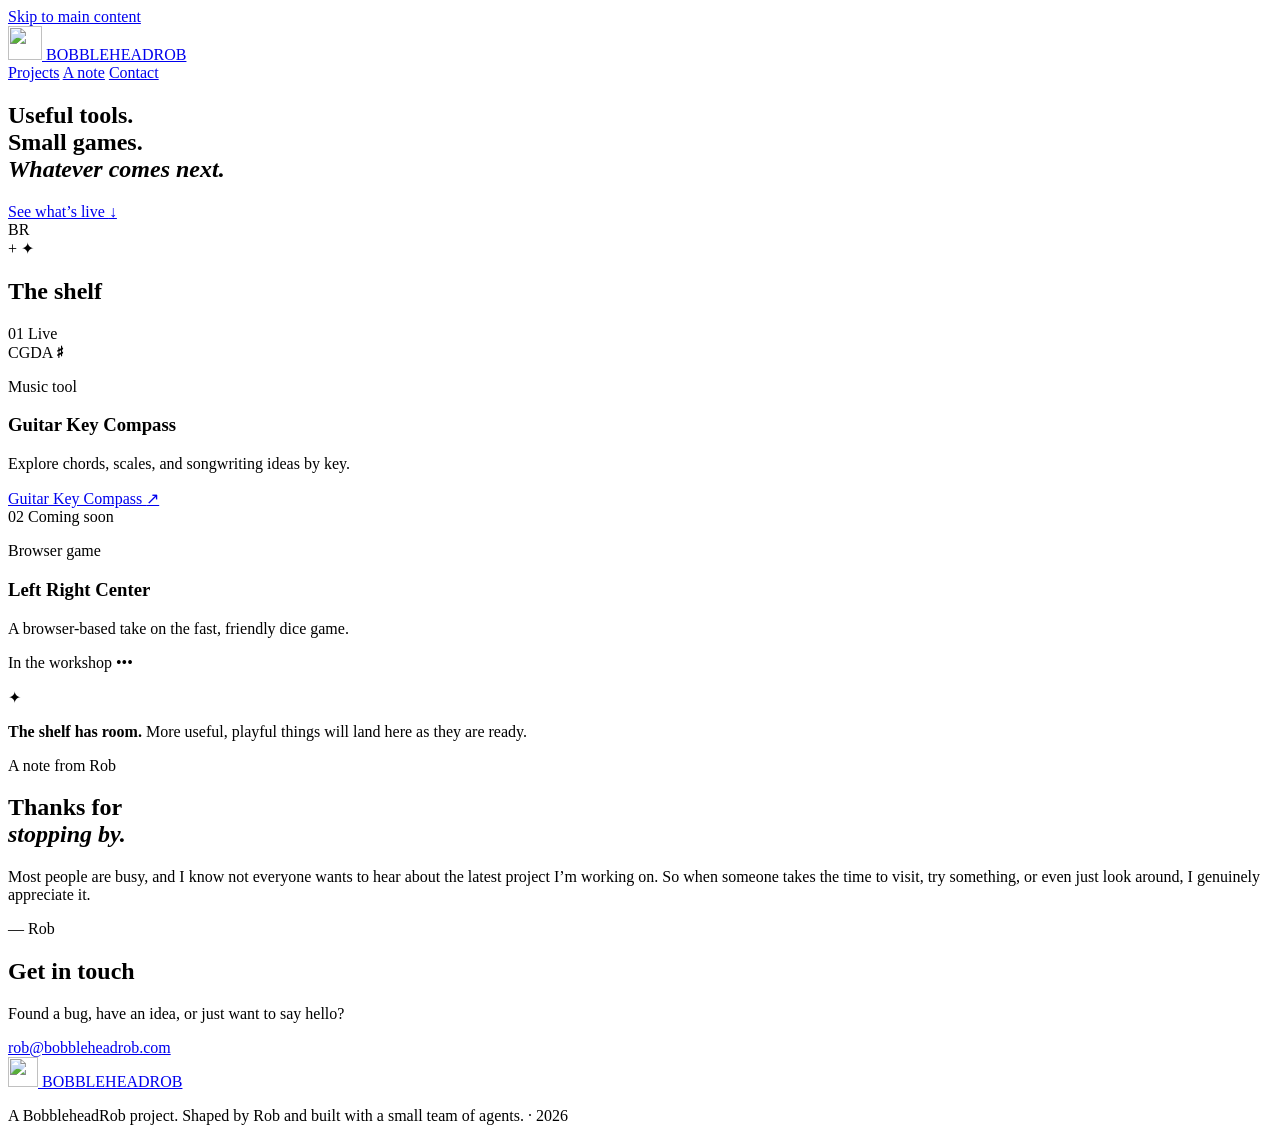
==== public/index.html @ 45a53c52 "Add interactive homepage bobblehead" ====
<!doctype html>
<html lang="en">
  <head>
    <meta charset="utf-8">
    <meta name="viewport" content="width=device-width, initial-scale=1">
    <title>BobbleheadRob — Useful tools, small games, and projects</title>
    <meta name="description" content="BobbleheadRob is a collection of useful tools, small games, and other projects shaped by Rob and built with a small team of agents.">
    <link rel="canonical" href="https://bobbleheadrob.com/">
    <meta name="theme-color" content="#101215">

    <meta property="og:type" content="website">
    <meta property="og:site_name" content="BobbleheadRob">
    <meta property="og:title" content="BobbleheadRob — Useful tools, small games, and projects">
    <meta property="og:description" content="Useful tools, small games, and other projects shaped by Rob and built with a small team of agents.">
    <meta property="og:url" content="https://bobbleheadrob.com/">
    <meta property="og:image" content="https://bobbleheadrob.com/assets/og-image.png">
    <meta property="og:image:width" content="1200">
    <meta property="og:image:height" content="630">
    <meta property="og:image:alt" content="BobbleheadRob social preview.">
    <meta name="twitter:card" content="summary_large_image">
    <meta name="twitter:title" content="BobbleheadRob — Useful tools, small games, and projects">
    <meta name="twitter:description" content="Useful tools, small games, and other projects shaped by Rob and built with a small team of agents.">
    <meta name="twitter:image" content="https://bobbleheadrob.com/assets/og-image.png">
    <meta name="twitter:image:alt" content="BobbleheadRob social preview.">

    <link rel="icon" href="/assets/bobblehead-mark.svg" type="image/svg+xml">
    <link rel="stylesheet" href="/styles.css">
    <script type="application/ld+json">
      {
        "@context": "https://schema.org",
        "@type": "WebSite",
        "name": "BobbleheadRob",
        "url": "https://bobbleheadrob.com/",
        "description": "BobbleheadRob is a collection of useful tools, small games, and other projects shaped by Rob and built with a small team of agents."
      }
    </script>
    <script src="/app.js" defer></script>
    <script src="/mascot.js" defer></script>
  </head>
  <body>
    <a class="skip-link" href="#main-content">Skip to main content</a>

    <header class="site-header">
      <a class="wordmark" href="/" aria-label="BobbleheadRob home">
        <img src="/assets/bobblehead-mark.svg" width="34" height="34" alt="">
        <span>BOBBLEHEADROB</span>
      </a>
      <nav aria-label="Primary navigation">
        <a href="#projects">Projects</a>
        <a href="#note">A note</a>
        <a href="#contact">Contact</a>
      </nav>
    </header>

    <main id="main-content">
      <section class="hero" aria-labelledby="hero-title">
        <div class="hero-copy">
          <h1 id="hero-title">Useful tools.<br>Small games.<br><em>Whatever comes next.</em></h1>
          <a class="button" href="#projects">See what’s live <span aria-hidden="true">↓</span></a>
        </div>

        <div class="hero-object" aria-hidden="true">
          <div class="orbit orbit-one"></div>
          <div class="orbit orbit-two"></div>
          <div class="bobble" data-mascot>
            <div class="bobble-face"><span></span><span></span></div>
            <div class="bobble-spring"></div>
            <div class="bobble-base">BR</div>
          </div>
          <span class="spark spark-one">+</span>
          <span class="spark spark-two">✦</span>
        </div>
      </section>

      <section class="projects" id="projects" aria-labelledby="projects-title">
        <div class="section-heading">
          <h2 class="eyebrow" id="projects-title">The shelf</h2>
        </div>

        <div class="project-grid">
          <article class="project-card project-card-featured">
            <div class="card-topline">
              <span class="project-number">01</span>
              <span class="status status-live"><span aria-hidden="true"></span> Live</span>
            </div>
            <div class="project-symbol compass" aria-hidden="true">
              <span>C</span><span>G</span><span>D</span><span>A</span>
              <strong>♯</strong>
            </div>
            <div class="card-copy">
              <p class="project-type">Music tool</p>
              <h3>Guitar Key Compass</h3>
              <p>Explore chords, scales, and songwriting ideas by key.</p>
            </div>
            <a href="https://guitar.bobbleheadrob.com/" class="card-link">
              Guitar Key Compass
              <span aria-hidden="true">↗</span>
            </a>
          </article>

          <article class="project-card project-card-soon">
            <div class="card-topline">
              <span class="project-number">02</span>
              <span class="status">Coming soon</span>
            </div>
            <div class="project-symbol dice" aria-hidden="true">
              <span></span><span></span><span></span><span></span><span></span>
            </div>
            <div class="card-copy">
              <p class="project-type">Browser game</p>
              <h3>Left Right Center</h3>
              <p>A browser-based take on the fast, friendly dice game.</p>
            </div>
            <p class="card-link card-link-muted">In the workshop <span aria-hidden="true">•••</span></p>
          </article>

          <aside class="shelf-note">
            <span aria-hidden="true">✦</span>
            <p><strong>The shelf has room.</strong> More useful, playful things will land here as they are ready.</p>
          </aside>
        </div>
      </section>

      <section class="about personal-note" id="note" aria-labelledby="note-title">
        <p class="eyebrow">A note from Rob</p>
        <div class="about-grid">
          <h2 id="note-title">Thanks for<br><em>stopping by.</em></h2>
          <div>
            <p>Most people are busy, and I know not everyone wants to hear about the latest project I’m working on. So when someone takes the time to visit, try something, or even just look around, I genuinely appreciate it.</p>
            <p class="note-signature">— Rob</p>
          </div>
        </div>
      </section>

      <section class="contact" id="contact" aria-labelledby="contact-title">
        <h2 id="contact-title">Get in touch</h2>
        <p>Found a bug, have an idea, or just want to say hello?</p>
        <a class="contact-email" href="mailto:rob@bobbleheadrob.com">rob@bobbleheadrob.com</a>
      </section>
    </main>

    <footer>
      <a class="wordmark" href="/" aria-label="BobbleheadRob home">
        <img src="/assets/bobblehead-mark.svg" width="30" height="30" alt="">
        <span>BOBBLEHEADROB</span>
      </a>
      <p class="footer-identity">A BobbleheadRob project. Shaped by Rob and built with a small team of agents. <span class="footer-year"><span aria-hidden="true">·</span> <span id="current-year">2026</span></span></p>
    </footer>
  </body>
</html>
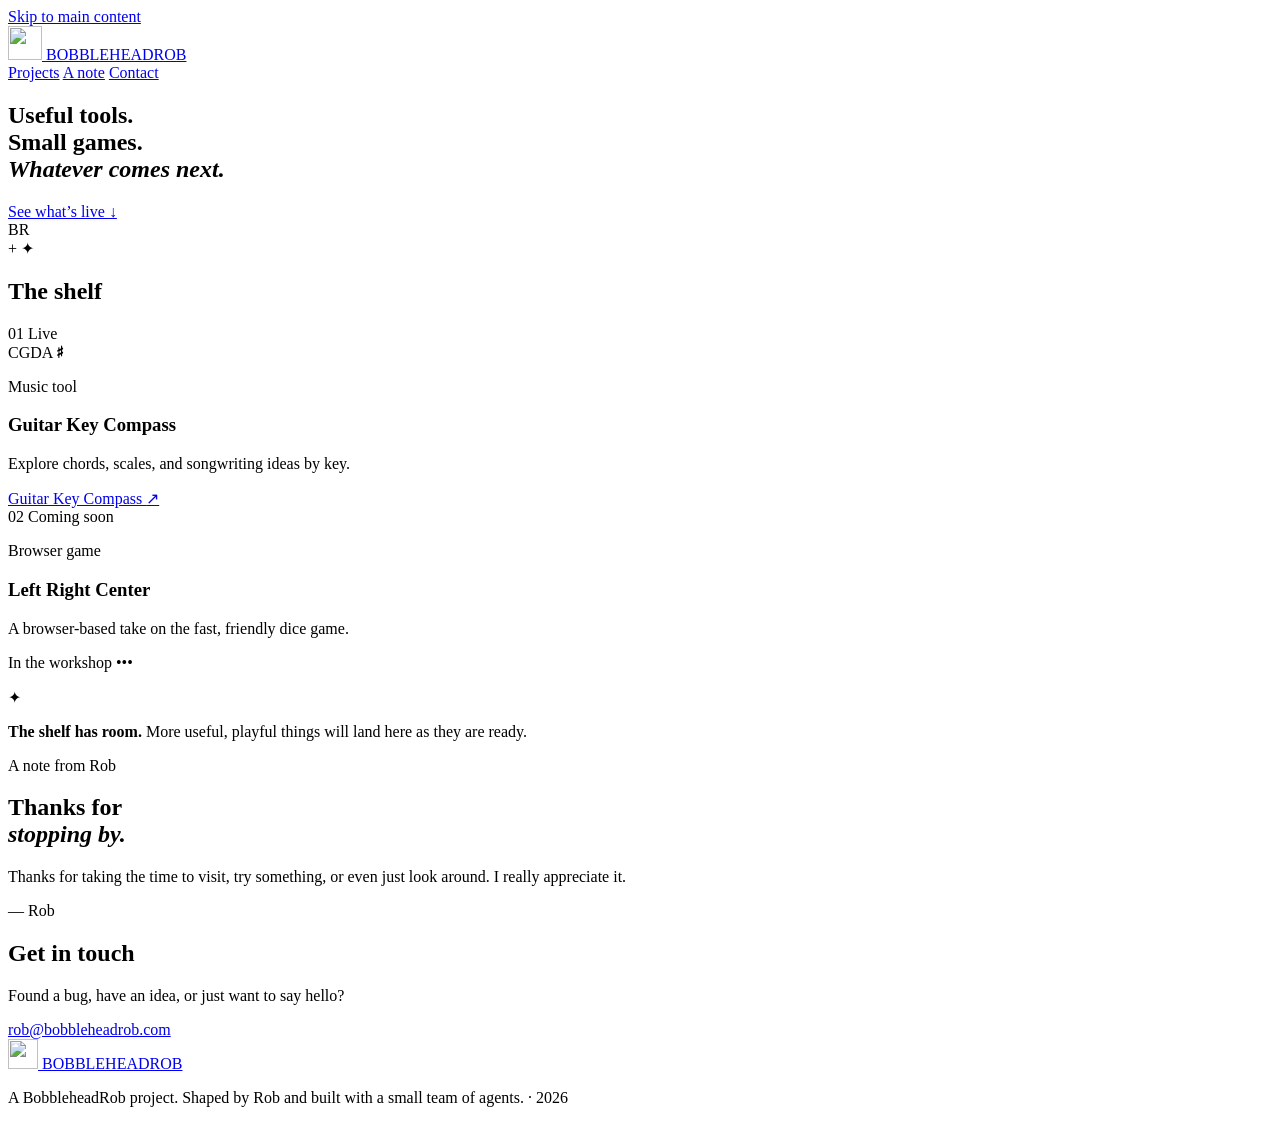
==== commit 8498f812: "Refine note from Rob" ====
--- a/public/index.html
+++ b/public/index.html
@@ -63,6 +63,7 @@
           <div class="orbit orbit-one"></div>
           <div class="orbit orbit-two"></div>
           <div class="bobble" data-mascot>
+            <div class="mascot-hint" data-mascot-hint aria-hidden="true"></div>
             <div class="bobble-face"><span></span><span></span></div>
             <div class="bobble-spring"></div>
             <div class="bobble-base">BR</div>
@@ -126,7 +127,7 @@
         <div class="about-grid">
           <h2 id="note-title">Thanks for<br><em>stopping by.</em></h2>
           <div>
-            <p>Most people are busy, and I know not everyone wants to hear about the latest project I’m working on. So when someone takes the time to visit, try something, or even just look around, I genuinely appreciate it.</p>
+            <p>Thanks for taking the time to visit, try something, or even just look around. I really appreciate it.</p>
             <p class="note-signature">— Rob</p>
           </div>
         </div>
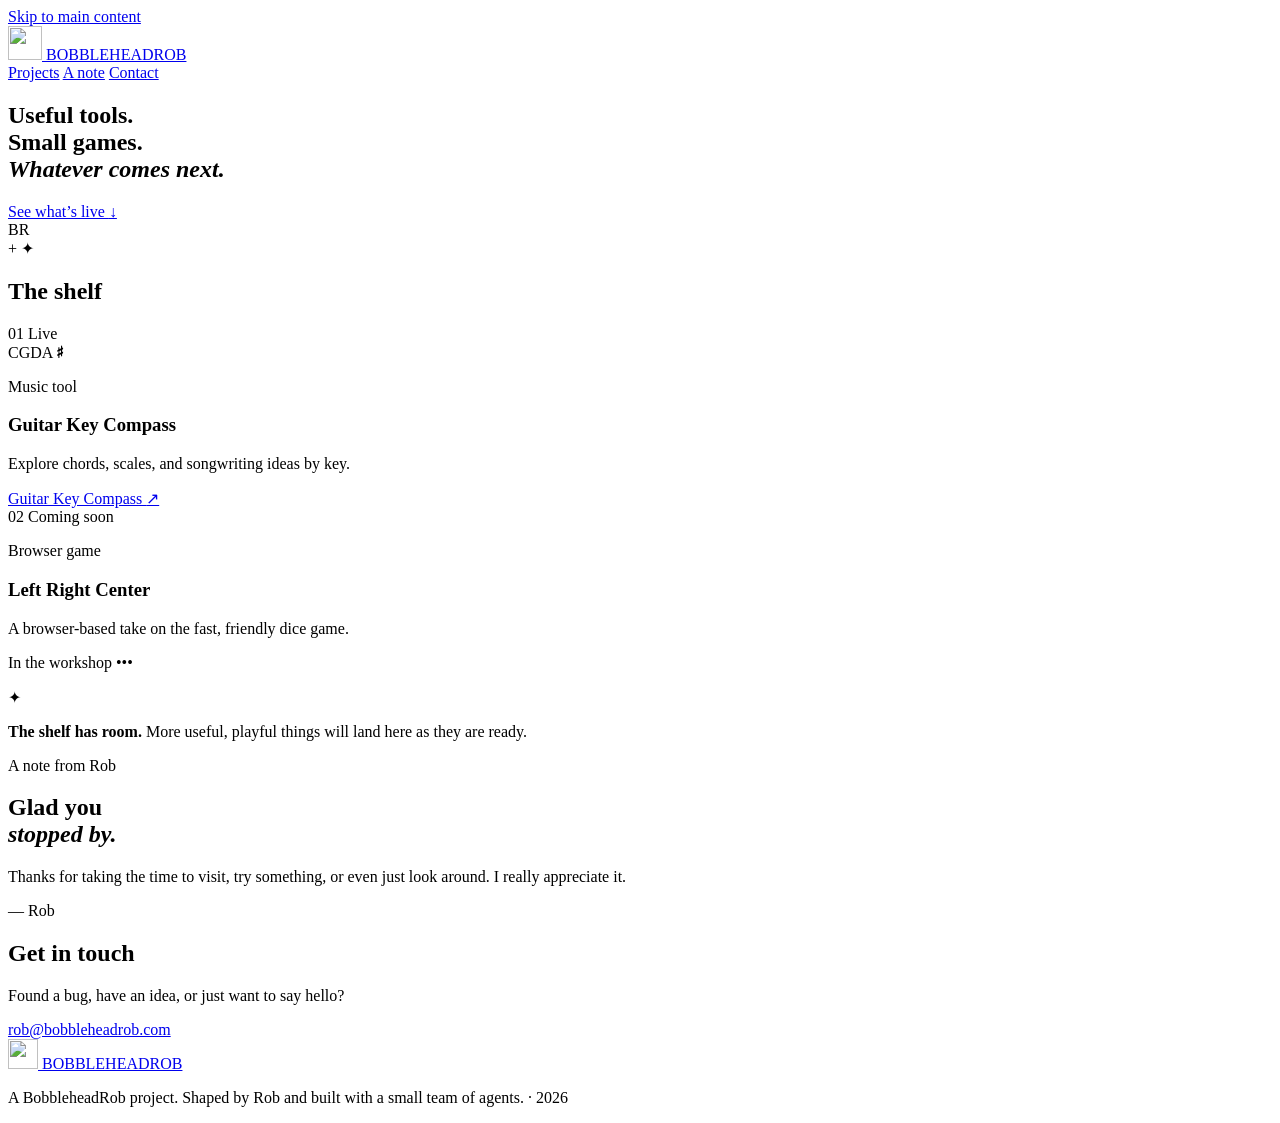
==== commit 0507c755: "Refine note heading" ====
--- a/public/index.html
+++ b/public/index.html
@@ -52,7 +52,7 @@
       </nav>
     </header>
 
-    <main id="main-content">
+    <main id="main-content" tabindex="-1">
       <section class="hero" aria-labelledby="hero-title">
         <div class="hero-copy">
           <h1 id="hero-title">Useful tools.<br>Small games.<br><em>Whatever comes next.</em></h1>
@@ -125,7 +125,7 @@
       <section class="about personal-note" id="note" aria-labelledby="note-title">
         <p class="eyebrow">A note from Rob</p>
         <div class="about-grid">
-          <h2 id="note-title">Thanks for<br><em>stopping by.</em></h2>
+          <h2 id="note-title">Glad you<br><em>stopped by.</em></h2>
           <div>
             <p>Thanks for taking the time to visit, try something, or even just look around. I really appreciate it.</p>
             <p class="note-signature">— Rob</p>
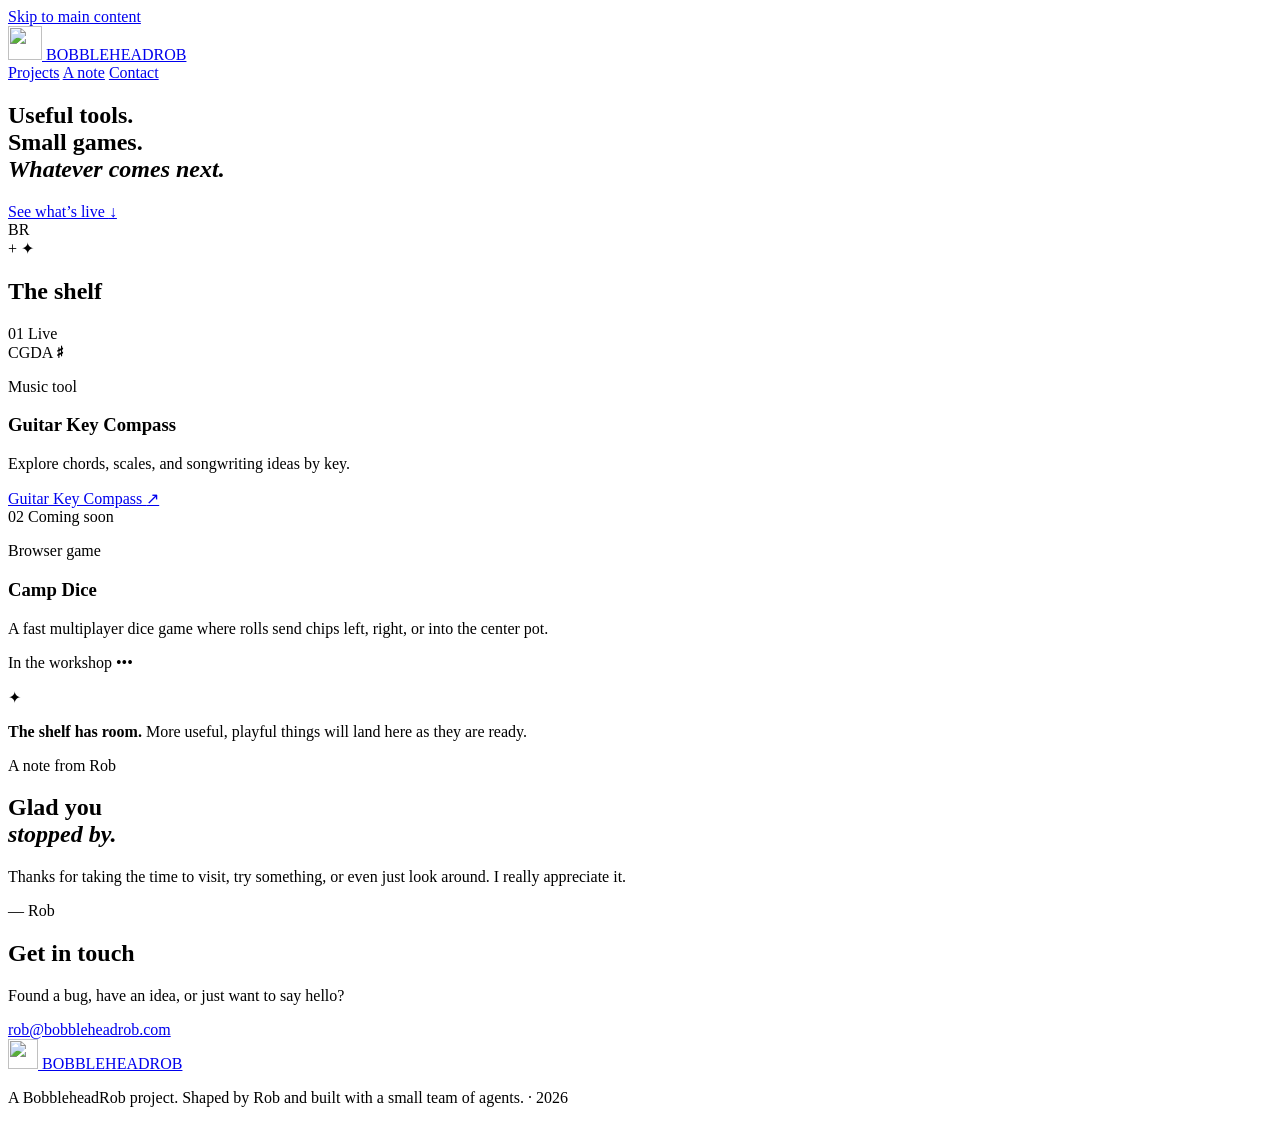
==== commit 0049aaa6: "Rename upcoming game to Camp Dice" ====
--- a/public/index.html
+++ b/public/index.html
@@ -109,8 +109,8 @@
             </div>
             <div class="card-copy">
               <p class="project-type">Browser game</p>
-              <h3>Left Right Center</h3>
-              <p>A browser-based take on the fast, friendly dice game.</p>
+              <h3>Camp Dice</h3>
+              <p>A fast multiplayer dice game where rolls send chips left, right, or into the center pot.</p>
             </div>
             <p class="card-link card-link-muted">In the workshop <span aria-hidden="true">•••</span></p>
           </article>
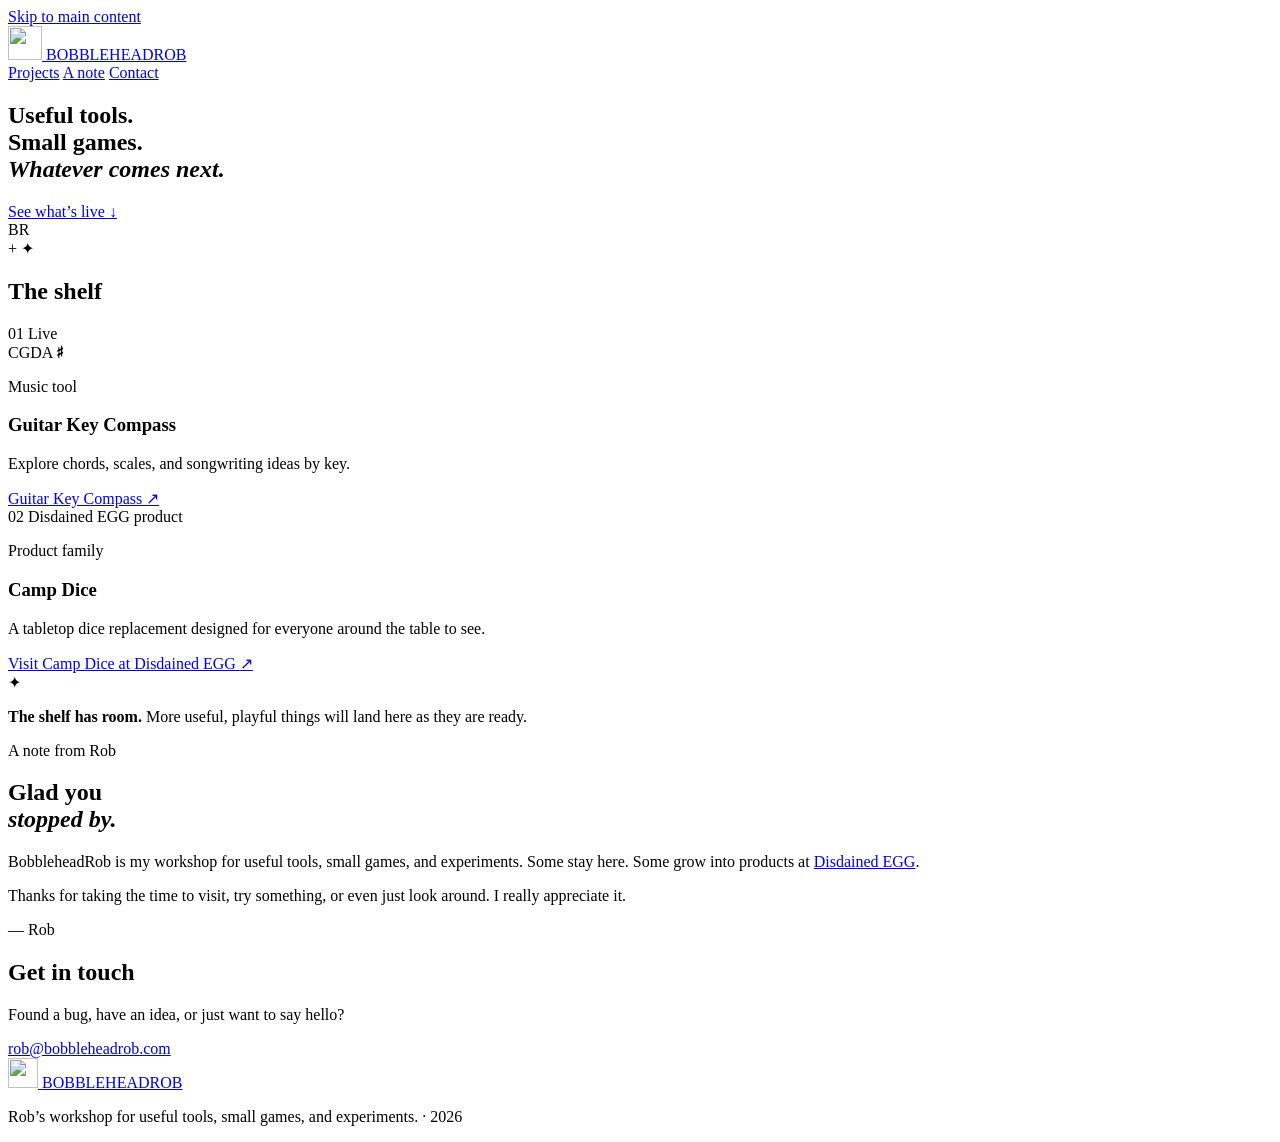
==== commit 34abe0a9: "Connect BobbleheadRob with Disdained EGG" ====
--- a/public/index.html
+++ b/public/index.html
@@ -4,14 +4,14 @@
     <meta charset="utf-8">
     <meta name="viewport" content="width=device-width, initial-scale=1">
     <title>BobbleheadRob — Useful tools, small games, and projects</title>
-    <meta name="description" content="BobbleheadRob is a collection of useful tools, small games, and other projects shaped by Rob and built with a small team of agents.">
+    <meta name="description" content="BobbleheadRob is Rob’s workshop for useful tools, small games, experiments, and whatever comes next.">
     <link rel="canonical" href="https://bobbleheadrob.com/">
     <meta name="theme-color" content="#101215">
 
     <meta property="og:type" content="website">
     <meta property="og:site_name" content="BobbleheadRob">
     <meta property="og:title" content="BobbleheadRob — Useful tools, small games, and projects">
-    <meta property="og:description" content="Useful tools, small games, and other projects shaped by Rob and built with a small team of agents.">
+    <meta property="og:description" content="Rob’s workshop for useful tools, small games, experiments, and whatever comes next.">
     <meta property="og:url" content="https://bobbleheadrob.com/">
     <meta property="og:image" content="https://bobbleheadrob.com/assets/og-image.png">
     <meta property="og:image:width" content="1200">
@@ -19,7 +19,7 @@
     <meta property="og:image:alt" content="BobbleheadRob social preview.">
     <meta name="twitter:card" content="summary_large_image">
     <meta name="twitter:title" content="BobbleheadRob — Useful tools, small games, and projects">
-    <meta name="twitter:description" content="Useful tools, small games, and other projects shaped by Rob and built with a small team of agents.">
+    <meta name="twitter:description" content="Rob’s workshop for useful tools, small games, experiments, and whatever comes next.">
     <meta name="twitter:image" content="https://bobbleheadrob.com/assets/og-image.png">
     <meta name="twitter:image:alt" content="BobbleheadRob social preview.">
 
@@ -31,7 +31,7 @@
         "@type": "WebSite",
         "name": "BobbleheadRob",
         "url": "https://bobbleheadrob.com/",
-        "description": "BobbleheadRob is a collection of useful tools, small games, and other projects shaped by Rob and built with a small team of agents."
+        "description": "BobbleheadRob is Rob’s workshop for useful tools, small games, experiments, and whatever comes next."
       }
     </script>
     <script src="/app.js" defer></script>
@@ -99,20 +99,23 @@
             </a>
           </article>
 
-          <article class="project-card project-card-soon">
+          <article class="project-card project-card-company">
             <div class="card-topline">
               <span class="project-number">02</span>
-              <span class="status">Coming soon</span>
+              <span class="status status-company">Disdained EGG product</span>
             </div>
             <div class="project-symbol dice" aria-hidden="true">
               <span></span><span></span><span></span><span></span><span></span>
             </div>
             <div class="card-copy">
-              <p class="project-type">Browser game</p>
+              <p class="project-type">Product family</p>
               <h3>Camp Dice</h3>
-              <p>A fast multiplayer dice game where rolls send chips left, right, or into the center pot.</p>
+              <p>A tabletop dice replacement designed for everyone around the table to see.</p>
             </div>
-            <p class="card-link card-link-muted">In the workshop <span aria-hidden="true">•••</span></p>
+            <a href="https://disdainedegg.com/camp-dice/" class="card-link">
+              Visit Camp Dice at Disdained EGG
+              <span aria-hidden="true">↗</span>
+            </a>
           </article>
 
           <aside class="shelf-note">
@@ -127,6 +130,7 @@
         <div class="about-grid">
           <h2 id="note-title">Glad you<br><em>stopped by.</em></h2>
           <div>
+            <p>BobbleheadRob is my workshop for useful tools, small games, and experiments. Some stay here. Some grow into products at <a href="https://disdainedegg.com/">Disdained EGG</a>.</p>
             <p>Thanks for taking the time to visit, try something, or even just look around. I really appreciate it.</p>
             <p class="note-signature">— Rob</p>
           </div>
@@ -145,7 +149,7 @@
         <img src="/assets/bobblehead-mark.svg" width="30" height="30" alt="">
         <span>BOBBLEHEADROB</span>
       </a>
-      <p class="footer-identity">A BobbleheadRob project. Shaped by Rob and built with a small team of agents. <span class="footer-year"><span aria-hidden="true">·</span> <span id="current-year">2026</span></span></p>
+      <p class="footer-identity">Rob’s workshop for useful tools, small games, and experiments. <span class="footer-year"><span aria-hidden="true">·</span> <span id="current-year">2026</span></span></p>
     </footer>
   </body>
 </html>
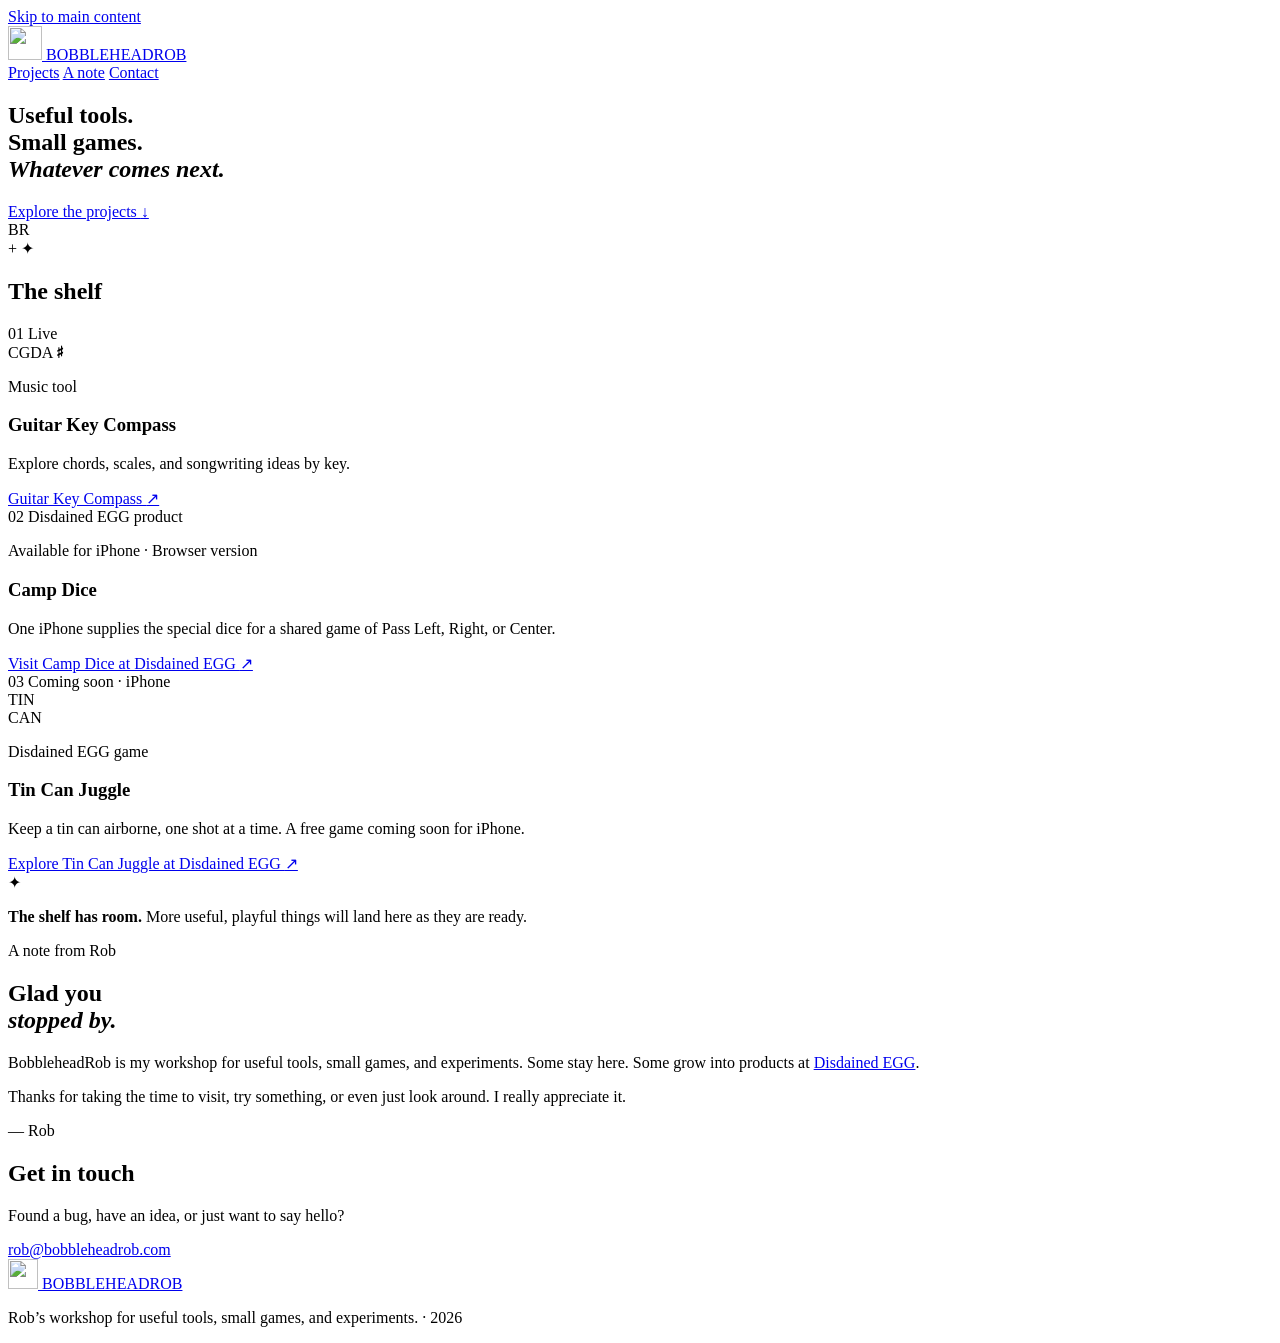
==== commit 05eb20d8: "Refresh project shelf and workshop social preview" ====
--- a/public/index.html
+++ b/public/index.html
@@ -14,14 +14,14 @@
     <meta property="og:description" content="Rob’s workshop for useful tools, small games, experiments, and whatever comes next.">
     <meta property="og:url" content="https://bobbleheadrob.com/">
     <meta property="og:image" content="https://bobbleheadrob.com/assets/og-image.png">
-    <meta property="og:image:width" content="1200">
-    <meta property="og:image:height" content="630">
-    <meta property="og:image:alt" content="BobbleheadRob social preview.">
+    <meta property="og:image:width" content="1731">
+    <meta property="og:image:height" content="909">
+    <meta property="og:image:alt" content="BobbleheadRob — Rob’s workshop. Small games, useful tools, and curious experiments.">
     <meta name="twitter:card" content="summary_large_image">
     <meta name="twitter:title" content="BobbleheadRob — Useful tools, small games, and projects">
     <meta name="twitter:description" content="Rob’s workshop for useful tools, small games, experiments, and whatever comes next.">
     <meta name="twitter:image" content="https://bobbleheadrob.com/assets/og-image.png">
-    <meta name="twitter:image:alt" content="BobbleheadRob social preview.">
+    <meta name="twitter:image:alt" content="BobbleheadRob — Rob’s workshop. Small games, useful tools, and curious experiments.">
 
     <link rel="icon" href="/assets/bobblehead-mark.svg" type="image/svg+xml">
     <link rel="stylesheet" href="/styles.css">
@@ -56,7 +56,7 @@
       <section class="hero" aria-labelledby="hero-title">
         <div class="hero-copy">
           <h1 id="hero-title">Useful tools.<br>Small games.<br><em>Whatever comes next.</em></h1>
-          <a class="button" href="#projects">See what’s live <span aria-hidden="true">↓</span></a>
+          <a class="button" href="#projects">Explore the projects <span aria-hidden="true">↓</span></a>
         </div>
 
         <div class="hero-object" aria-hidden="true">
@@ -108,12 +108,29 @@
               <span></span><span></span><span></span><span></span><span></span>
             </div>
             <div class="card-copy">
-              <p class="project-type">Product family</p>
+              <p class="project-type">Available for iPhone · Browser version</p>
               <h3>Camp Dice</h3>
-              <p>A tabletop dice replacement designed for everyone around the table to see.</p>
+              <p>One iPhone supplies the special dice for a shared game of Pass Left, Right, or Center.</p>
             </div>
             <a href="https://disdainedegg.com/camp-dice/" class="card-link">
               Visit Camp Dice at Disdained EGG
+              <span aria-hidden="true">↗</span>
+            </a>
+          </article>
+
+          <article class="project-card project-card-company project-card-tin">
+            <div class="card-topline">
+              <span class="project-number">03</span>
+              <span class="status status-coming-soon">Coming soon · iPhone</span>
+            </div>
+            <div class="project-symbol tin-can" aria-hidden="true"><span>TIN<br>CAN</span></div>
+            <div class="card-copy">
+              <p class="project-type">Disdained EGG game</p>
+              <h3>Tin Can Juggle</h3>
+              <p>Keep a tin can airborne, one shot at a time. A free game coming soon for iPhone.</p>
+            </div>
+            <a href="https://disdainedegg.com/tin-can-juggle/" class="card-link">
+              Explore Tin Can Juggle at Disdained EGG
               <span aria-hidden="true">↗</span>
             </a>
           </article>
